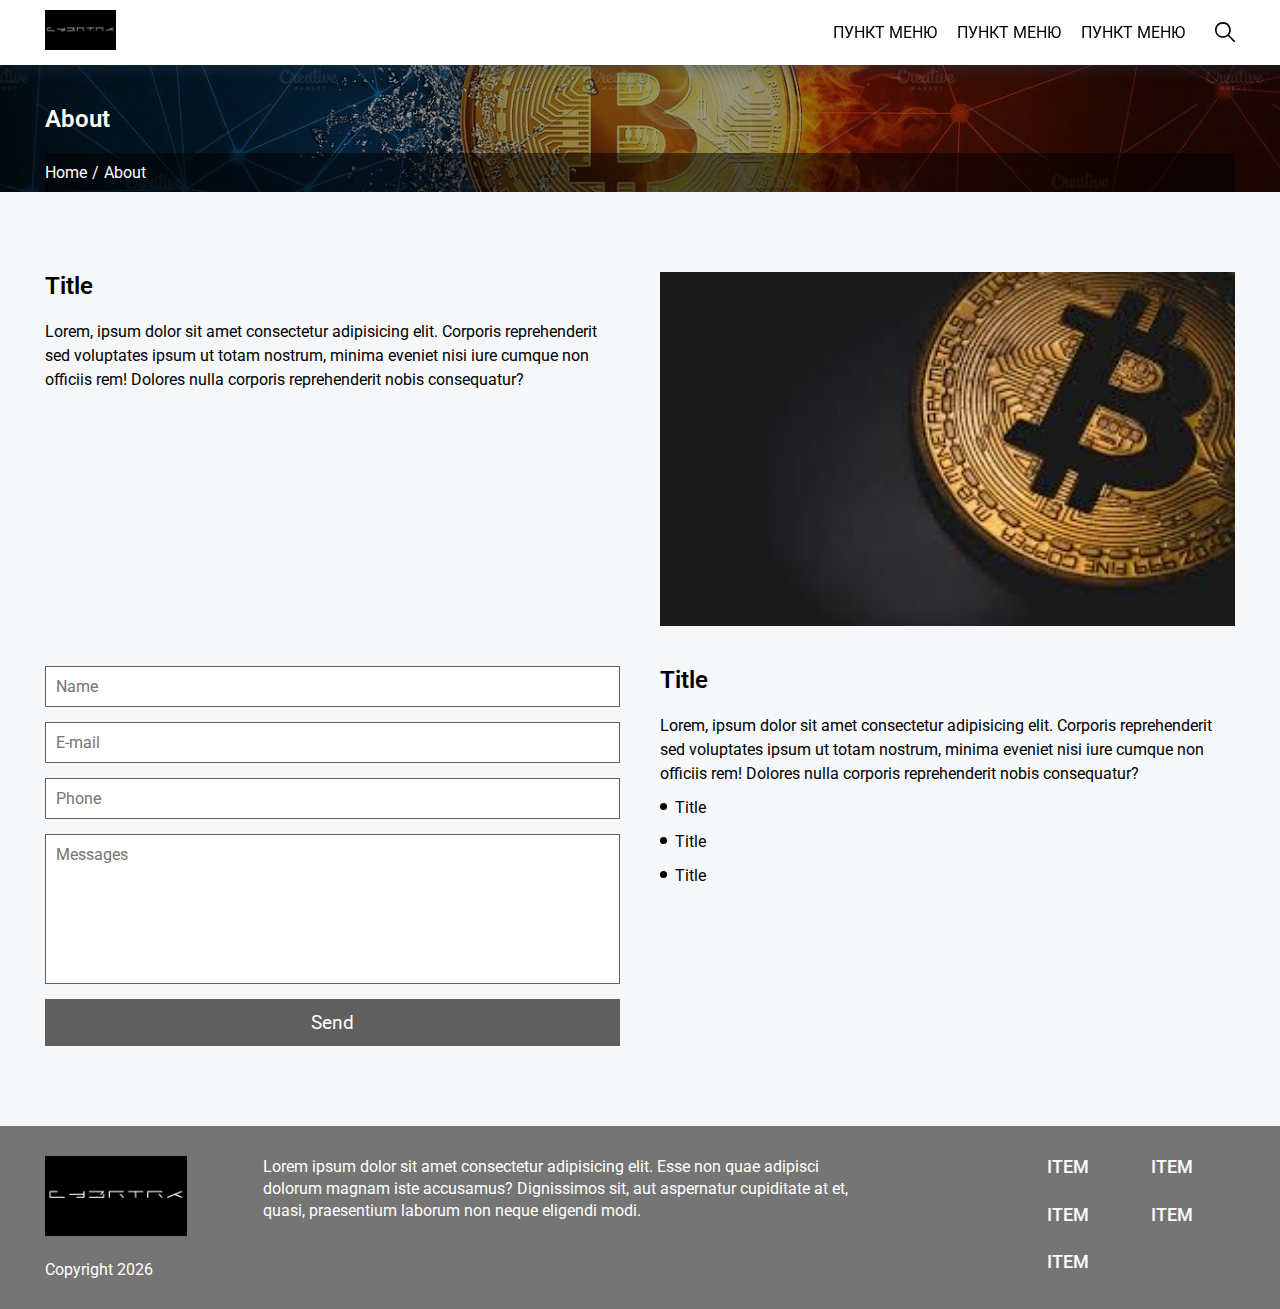
==== about.html @ a3834f4e "Add files via upload" ====
<!DOCTYPE html>
<html>

<head>
    <meta charset="utf-8">
    <meta http-equiv="X-UA-Compatible" content="IE=edge">
    <title></title>
    <meta name="description" content="">
    <meta name="viewport" content="width=device-width, initial-scale=1">
    <link rel="stylesheet" href="css/magnific-popup.css">
    <link rel="stylesheet" href="css/main.css">
    <link rel="preconnect" href="https://fonts.gstatic.com">
    <link href="https://fonts.googleapis.com/css2?family=Roboto:wght@300;400;500;700;900&display=swap" rel="stylesheet">
</head>

<body>
    <div class="wrapper">
        <header class="padding other_header">
            <div class="container">
                <div class="header_container">
                    <div class="header_logo">
                        <img src="img/logo.jpg" alt="logo">
                    </div>
                    <img src="img/icon/menu.svg" class="call_menu" alt="menu">
                    <nav>
                        <ul>
                            <li>
                                <a href="#">Пункт меню</a>
                            </li>
                            <li>
                                <a href="#">Пункт меню</a>
                            </li>
                            <li>
                                <a href="#">Пункт меню</a>
                            </li>
                        </ul>
                        <div class="search_box">
                            <form class="search_form">
                                <div class="form_box">
                                    <input type="text" required>
                                    <button type="submit">Search</button>
                                </div>
                            </form>
                            <div class="search_btn">
                                <img src="img/icon/loup.svg" class="loup_white" alt="loup">
                                <img src="img/icon/dark_loup.svg" class="loup_dark" alt="loup">
                            </div>
                        </div>
                    </nav>
                </div>
            </div>
        </header>
        <main>
            <section class="breadcrumbs margin padding">
                <div class="container">
                    <h1 class="breadcrumbs_title">About</h1>
                    <ul class="bread_list">
                        <li>
                            <span>Home</span>
                        </li>
                        <li>
                            <a href="#">About</a>
                        </li>
                    </ul>
                </div>
            </section>
            <section class="about padding margin">
                <div class="container">
                    <div class="about_wrap">
                        <div class="about_info">
                            <h2 class="about_title">Title</h2>
                            <p class="about_text">
                                Lorem, ipsum dolor sit amet consectetur adipisicing elit. Corporis reprehenderit sed voluptates ipsum ut totam nostrum, minima eveniet nisi iure cumque non officiis rem! Dolores nulla corporis reprehenderit nobis consequatur?
                            </p>
                        </div>
                        <img src="img/bitcoin.jpg" class="about_img" alt="about">
                        <form class="form_about">
                            <input type="text" placeholder="Name" required>
                            <input type="email" placeholder="E-mail" required>
                            <input type="tel" placeholder="Phone" class="phone" required>
                            <textarea name="" placeholder="Messages"></textarea>
                            <button type="submit">Send</button>
                        </form>
                        <div class="about_info">
                            <h3 class="about_title">Title</h3>
                            <p class="about_text">
                                Lorem, ipsum dolor sit amet consectetur adipisicing elit. Corporis reprehenderit sed voluptates ipsum ut totam nostrum, minima eveniet nisi iure cumque non officiis rem! Dolores nulla corporis reprehenderit nobis consequatur?
                            </p>
                            <ul class="about_list">
                                <li>Title</li>
                                <li>Title</li>
                                <li>Title</li>
                            </ul>
                        </div>
                    </div>
                </div>
            </section>
        </main>
        <footer class="padding">
            <div class="container">
                <div class="footer_wrap">
                    <div class="footer_logo">
                        <img src="img/logo.jpg" class="logo_img" alt="logo">
                        <p class="logo_text">Copyright <span class="year"></span></p>
                    </div>
                    <div class="footer_info">
                        <p class="footer_info_text">Lorem ipsum dolor sit amet consectetur adipisicing elit. Esse non quae adipisci dolorum magnam iste accusamus? Dignissimos sit, aut aspernatur cupiditate at et, quasi, praesentium laborum non neque eligendi modi.</p>
                    </div>
                    <ul class="footer_nav">
                        <li>
                            <a href="#">item</a>
                        </li>
                        <li>
                            <a href="#">item</a>
                        </li>
                        <li>
                            <a href="#">item</a>
                        </li>
                        <li>
                            <a href="#">item</a>
                        </li>
                        <li>
                            <a href="#">item</a>
                        </li>
                    </ul>
                </div>
            </div>
        </footer>
    </div>

    <a class="popup-with-zoom-anim thank_click" href="#thank"></a>



    <div id="thank" class="zoom-anim-dialog mfp-hide">
        <p>Спасибо за заявку</p>
    </div>

    <div id="polit" class="zoom-anim-dialog politika mfp-hide">
        <p>Тут политика</p>
    </div>


    <script src="https://code.jquery.com/jquery-3.5.1.min.js" integrity="sha256-9/aliU8dGd2tb6OSsuzixeV4y/faTqgFtohetphbbj0=" crossorigin="anonymous"></script>
    <script src="js/magnific-popup.min.js"></script>
    <script src="js/common.js"></script>
</body>

</html>
---- css/main.css ----
header {
  position: fixed;
  top: 0;
  left: 0;
  -webkit-transition: .3s;
  -o-transition: .3s;
  transition: .3s;
  right: 0;
  width: 100%;
  z-index: 99;
  -webkit-box-sizing: border-box;
          box-sizing: border-box; }
  @media (max-width: 990px) {
    header {
      background: #fff; } }

.header_container {
  display: -webkit-box;
  display: -webkit-flex;
  display: -ms-flexbox;
  display: flex;
  -webkit-box-align: center;
  -webkit-align-items: center;
      -ms-flex-align: center;
          align-items: center;
  -webkit-box-pack: justify;
  -webkit-justify-content: space-between;
      -ms-flex-pack: justify;
          justify-content: space-between;
  padding: 10px 0;
  border-bottom: 1px solid rgba(255, 255, 255, 0.5); }
  .header_container .header_logo img {
    max-width: 100%;
    height: 40px;
    -o-object-fit: contain;
       object-fit: contain; }
  .header_container .call_menu {
    display: none; }
    @media (max-width: 768px) {
      .header_container .call_menu {
        display: block;
        height: 25px; } }
  .header_container nav {
    display: -webkit-box;
    display: -webkit-flex;
    display: -ms-flexbox;
    display: flex;
    -webkit-box-align: center;
    -webkit-align-items: center;
        -ms-flex-align: center;
            align-items: center; }
    @media (max-width: 768px) {
      .header_container nav {
        display: none;
        position: absolute;
        top: 100%;
        background: #fff;
        left: 0;
        width: 100%;
        height: auto;
        -webkit-box-sizing: border-box;
                box-sizing: border-box;
        padding: 10px 15px;
        left: 0; } }
    .header_container nav ul {
      display: -webkit-box;
      display: -webkit-flex;
      display: -ms-flexbox;
      display: flex;
      -webkit-box-align: center;
      -webkit-align-items: center;
          -ms-flex-align: center;
              align-items: center;
      -webkit-box-pack: center;
      -webkit-justify-content: center;
          -ms-flex-pack: center;
              justify-content: center;
      margin-right: 20px; }
      @media (max-width: 990px) {
        .header_container nav ul {
          -webkit-box-orient: vertical;
          -webkit-box-direction: normal;
          -webkit-flex-direction: column;
              -ms-flex-direction: column;
                  flex-direction: column;
          -webkit-box-align: start;
          -webkit-align-items: flex-start;
              -ms-flex-align: start;
                  align-items: flex-start;
          margin: 0; } }
      .header_container nav ul li {
        margin: 0 10px; }
        @media (max-width: 990px) {
          .header_container nav ul li {
            margin: 0 0 10px 0; } }
        .header_container nav ul li a {
          color: #fff;
          text-transform: uppercase;
          font: 400 1rem 'Roboto', sans-serif; }
          @media (max-width: 990px) {
            .header_container nav ul li a {
              color: #000; } }
    .header_container nav .search_box {
      position: relative; }
      @media (max-width: 990px) {
        .header_container nav .search_box {
          width: 100%; } }
      .header_container nav .search_box .search_form {
        display: none;
        position: absolute;
        left: -260px;
        width: 300px;
        top: -5px; }
        @media (max-width: 768px) {
          .header_container nav .search_box .search_form {
            position: relative;
            width: 100%;
            -webkit-box-sizing: border-box;
                    box-sizing: border-box;
            left: 0;
            top: 0;
            display: block; } }
        .header_container nav .search_box .search_form .form_box {
          display: -webkit-box;
          display: -webkit-flex;
          display: -ms-flexbox;
          display: flex;
          -webkit-box-align: center;
          -webkit-align-items: center;
              -ms-flex-align: center;
                  align-items: center; }
        .header_container nav .search_box .search_form input {
          font: 400 .87rem 'Roboto', sans-serif;
          -webkit-appearance: none;
             -moz-appearance: none;
                  appearance: none;
          padding: 5px 8px;
          margin-bottom: 5px;
          -webkit-box-shadow: none;
                  box-shadow: none;
          border-radius: 5px 0 0 5px;
          border: 1px solid #666666;
          margin: 0;
          width: 100%;
          -webkit-box-sizing: border-box;
                  box-sizing: border-box;
          border-color: #e5e8e8;
          outline: none; }
        .header_container nav .search_box .search_form button {
          font: 400 .87rem 'Roboto', sans-serif;
          color: #fff;
          background: #5f5f5f;
          display: -webkit-box;
          display: -webkit-flex;
          display: -ms-flexbox;
          display: flex;
          -webkit-box-align: center;
          -webkit-align-items: center;
              -ms-flex-align: center;
                  align-items: center;
          -webkit-box-pack: center;
          -webkit-justify-content: center;
              -ms-flex-pack: center;
                  justify-content: center;
          -webkit-appearance: none;
             -moz-appearance: none;
                  appearance: none;
          -webkit-box-shadow: none;
                  box-shadow: none;
          padding: 6.75px 10px;
          border: none;
          outline: none;
          cursor: pointer; }
      .header_container nav .search_box .search_btn {
        cursor: pointer; }
        @media (max-width: 768px) {
          .header_container nav .search_box .search_btn {
            display: none; } }
        .header_container nav .search_box .search_btn img {
          height: 20px;
          width: 20px; }
        .header_container nav .search_box .search_btn .loup_dark {
          display: none; }

.fixed_header {
  -webkit-box-shadow: 5px 5px 15px 0 rgba(34, 60, 80, 0.4);
          box-shadow: 5px 5px 15px 0 rgba(34, 60, 80, 0.4);
  background: #fff; }
  .fixed_header nav ul li a {
    color: #000; }
  .fixed_header nav .search_box .search_btn {
    cursor: pointer; }
    .fixed_header nav .search_box .search_btn img {
      height: 20px;
      width: 20px; }
    .fixed_header nav .search_box .search_btn .loup_white {
      display: none; }
    .fixed_header nav .search_box .search_btn .loup_dark {
      display: block; }

.other_header {
  -webkit-box-shadow: 5px 5px 15px 0 rgba(34, 60, 80, 0.4);
          box-shadow: 5px 5px 15px 0 rgba(34, 60, 80, 0.4);
  background: #fff; }
  .other_header nav ul li a {
    color: #000; }
  .other_header nav .search_box .search_btn {
    cursor: pointer; }
    .other_header nav .search_box .search_btn img {
      height: 20px;
      width: 20px; }
    .other_header nav .search_box .search_btn .loup_white {
      display: none; }
    .other_header nav .search_box .search_btn .loup_dark {
      display: block; }

.info_section {
  background: url(../img/bg.jpg) no-repeat center center/cover;
  height: 500px;
  position: relative; }
  @media (max-width: 990px) {
    .info_section {
      height: auto; } }
  .info_section::before {
    content: '';
    height: 100%;
    width: 100%;
    position: absolute;
    left: 0;
    right: 0;
    top: 0;
    bottom: 0;
    background: rgba(0, 0, 0, 0.4); }
  .info_section .container {
    height: 100%; }
    @media (max-width: 990px) {
      .info_section .container {
        padding-top: 140px; } }
  .info_section .info_section_wrap {
    height: 100%;
    display: -webkit-box;
    display: -webkit-flex;
    display: -ms-flexbox;
    display: flex;
    -webkit-box-align: end;
    -webkit-align-items: flex-end;
        -ms-flex-align: end;
            align-items: flex-end;
    -webkit-box-sizing: border-box;
            box-sizing: border-box;
    -webkit-box-pack: justify;
    -webkit-justify-content: space-between;
        -ms-flex-pack: justify;
            justify-content: space-between;
    position: relative;
    z-index: 9;
    padding-bottom: 50px; }
    @media (max-width: 990px) {
      .info_section .info_section_wrap {
        -webkit-box-orient: vertical;
        -webkit-box-direction: normal;
        -webkit-flex-direction: column;
            -ms-flex-direction: column;
                flex-direction: column;
        -webkit-box-align: start;
        -webkit-align-items: flex-start;
            -ms-flex-align: start;
                align-items: flex-start;
        -webkit-box-pack: end;
        -webkit-justify-content: flex-end;
            -ms-flex-pack: end;
                justify-content: flex-end;
        padding-bottom: 30px; } }
    .info_section .info_section_wrap .info_section_text {
      max-width: 600px; }
      @media (max-width: 990px) {
        .info_section .info_section_wrap .info_section_text {
          margin-bottom: 20px; } }
      .info_section .info_section_wrap .info_section_text .info_title {
        color: #fff;
        margin-bottom: 20px;
        font: 500 1.5rem 'Roboto', sans-serif; }
        @media (max-width: 990px) {
          .info_section .info_section_wrap .info_section_text .info_title {
            margin-bottom: 15px;
            font: 500 1.25rem 'Roboto', sans-serif; } }
      .info_section .info_section_wrap .info_section_text .info_text {
        font: 400 1rem/24px 'Roboto', sans-serif;
        color: #fff; }
        @media (max-width: 990px) {
          .info_section .info_section_wrap .info_section_text .info_text {
            font: 400 .9rem/21px 'Roboto', sans-serif; } }
  .info_section .info_section_icons {
    display: grid;
    grid-template-columns: 1fr;
    grid-gap: 20px;
    padding-left: 40px;
    border-left: 1px solid rgba(255, 255, 255, 0.5); }
    @media (max-width: 990px) {
      .info_section .info_section_icons {
        padding: 0;
        border: none; } }
    .info_section .info_section_icons .info_icons_box {
      display: grid;
      grid-template-columns: 30px 1fr;
      grid-gap: 20px; }
      .info_section .info_section_icons .info_icons_box img {
        height: 30px; }
    .info_section .info_section_icons .info_icons_box_text .icons_title {
      color: #fff;
      margin-bottom: 5px;
      font: 500 1.125rem 'Roboto', sans-serif; }
    .info_section .info_section_icons .info_icons_box_text .icons_text {
      font: 400 .95rem/22px 'Roboto', sans-serif;
      color: #fff; }

.breadcrumbs {
  background: url(../img/bg.jpg) no-repeat center center/cover;
  position: relative;
  margin-top: 65px; }
  .breadcrumbs .container {
    padding-top: 40px;
    position: relative;
    z-index: 9; }
  .breadcrumbs::before {
    content: '';
    height: 100%;
    width: 100%;
    position: absolute;
    left: 0;
    right: 0;
    top: 0;
    bottom: 0;
    background: rgba(0, 0, 0, 0.4); }
  .breadcrumbs .breadcrumbs_title {
    color: #fff;
    margin-bottom: 20px;
    font: 600 1.5rem 'Roboto', sans-serif; }
  .breadcrumbs .bread_list {
    padding: 10px 0;
    background: rgba(0, 0, 0, 0.5);
    -webkit-box-sizing: border-box;
            box-sizing: border-box;
    display: -webkit-box;
    display: -webkit-flex;
    display: -ms-flexbox;
    display: flex;
    -webkit-box-align: center;
    -webkit-align-items: center;
        -ms-flex-align: center;
            align-items: center; }
    .breadcrumbs .bread_list a,
    .breadcrumbs .bread_list span {
      color: #fff;
      font: 400 1rem 'Roboto', sans-serif; }
    .breadcrumbs .bread_list span {
      margin-right: 5px; }
      .breadcrumbs .bread_list span::after {
        content: '/';
        margin-left: 5px; }

.about_wrap {
  display: grid;
  grid-template-columns: 1fr 1fr;
  grid-gap: 40px; }
  @media (max-width: 990px) {
    .about_wrap {
      grid-template-columns: 1fr;
      grid-gap: 25px; } }
  .about_wrap .form_about {
    display: grid;
    grid-template-columns: 1fr;
    grid-gap: 15px; }
    @media (max-width: 990px) {
      .about_wrap .form_about {
        grid-row-end: 5; } }
    .about_wrap .form_about input {
      padding: 10px;
      -webkit-appearance: none;
         -moz-appearance: none;
              appearance: none;
      -webkit-box-sizing: border-box;
              box-sizing: border-box;
      width: 100%;
      -webkit-box-shadow: none;
              box-shadow: none;
      outline: none;
      border: 1px solid #5f5f5f;
      font: 400 1rem 'Roboto', sans-serif; }
    .about_wrap .form_about textarea {
      resize: none;
      border: 1px solid #5f5f5f;
      height: 150px;
      padding: 10px;
      -webkit-appearance: none;
         -moz-appearance: none;
              appearance: none;
      -webkit-box-sizing: border-box;
              box-sizing: border-box;
      width: 100%;
      -webkit-box-shadow: none;
              box-shadow: none;
      outline: none;
      font: 400 1rem 'Roboto', sans-serif; }
    .about_wrap .form_about button {
      padding: 12px;
      -webkit-box-shadow: none;
              box-shadow: none;
      -webkit-appearance: none;
         -moz-appearance: none;
              appearance: none;
      outline: none;
      border: none;
      color: #fff;
      background: #5f5f5f;
      font: 400 1.2rem 'Roboto', sans-serif; }
  .about_wrap img {
    max-width: 100%;
    height: auto;
    width: 100%;
    -o-object-fit: cover;
       object-fit: cover; }
  .about_wrap .about_title {
    color: #000;
    margin-bottom: 20px;
    font: 600 1.5rem 'Roboto', sans-serif; }
    @media (max-width: 990px) {
      .about_wrap .about_title {
        margin-bottom: 15px;
        font: 600 1.25rem 'Roboto', sans-serif; } }
  .about_wrap .about_text {
    color: #000;
    margin-bottom: 10px;
    font: 400 1rem/24px 'Roboto', sans-serif; }
    @media (max-width: 990px) {
      .about_wrap .about_text {
        margin-bottom: 10px;
        font: 400 .95rem/22px 'Roboto', sans-serif; } }
  .about_wrap .about_list {
    display: grid;
    grid-template-columns: 1fr;
    grid-gap: 10px; }
    .about_wrap .about_list li {
      display: -webkit-box;
      display: -webkit-flex;
      display: -ms-flexbox;
      display: flex;
      -webkit-box-align: center;
      -webkit-align-items: center;
          -ms-flex-align: center;
              align-items: center;
      font: 400 1rem/24px 'Roboto', sans-serif;
      position: relative;
      padding-left: 15px; }
      .about_wrap .about_list li::after {
        content: '';
        height: 7px;
        width: 7px;
        background: #000;
        border-radius: 50%;
        position: absolute;
        left: 0;
        top: 7px; }

.main_section_wrap {
  display: grid;
  grid-template-columns: 2fr 1fr;
  grid-gap: 45px;
  padding: 50px 0; }
  @media (max-width: 990px) {
    .main_section_wrap {
      grid-gap: 20px;
      padding: 30px 0;
      grid-template-columns: 1fr; } }
  .main_section_wrap .main_pretitle {
    font: 400 1rem 'Roboto', sans-serif;
    margin-bottom: 5px; }
  .main_section_wrap .main_title {
    margin-bottom: 30px;
    font: 500 2rem 'Roboto', sans-serif; }
    @media (max-width: 990px) {
      .main_section_wrap .main_title {
        margin-bottom: 15px;
        font: 500 1.75rem 'Roboto', sans-serif; } }
  .main_section_wrap .output_post_wrap {
    display: grid;
    grid-template-columns: 1fr;
    grid-gap: 40px; }
    .main_section_wrap .output_post_wrap .post_box {
      display: grid;
      grid-template-columns: 1fr 2fr;
      grid-gap: 30px; }
      @media (max-width: 576px) {
        .main_section_wrap .output_post_wrap .post_box {
          grid-template-columns: 1fr;
          grid-gap: 20px; } }
      .main_section_wrap .output_post_wrap .post_box .post_img img {
        max-width: 100%;
        height: 200px;
        width: 100%;
        -o-object-fit: cover;
           object-fit: cover;
        border-radius: 5px; }
      .main_section_wrap .output_post_wrap .post_box .post_info {
        display: -webkit-box;
        display: -webkit-flex;
        display: -ms-flexbox;
        display: flex;
        -webkit-box-orient: vertical;
        -webkit-box-direction: normal;
        -webkit-flex-direction: column;
            -ms-flex-direction: column;
                flex-direction: column;
        -webkit-box-pack: justify;
        -webkit-justify-content: space-between;
            -ms-flex-pack: justify;
                justify-content: space-between;
        cursor: pointer; }
        .main_section_wrap .output_post_wrap .post_box .post_info .post_title {
          font: 500 1.125rem 'Roboto', sans-serif;
          margin-bottom: 10px;
          color: #1D2020; }
        .main_section_wrap .output_post_wrap .post_box .post_info .post_tags_wrap {
          display: -webkit-box;
          display: -webkit-flex;
          display: -ms-flexbox;
          display: flex;
          -webkit-box-align: center;
          -webkit-align-items: center;
              -ms-flex-align: center;
                  align-items: center;
          -webkit-flex-wrap: wrap;
              -ms-flex-wrap: wrap;
                  flex-wrap: wrap;
          margin-bottom: 25px;
          margin-left: -5px; }
          .main_section_wrap .output_post_wrap .post_box .post_info .post_tags_wrap span {
            margin: 0 5px;
            color: #fff;
            border-radius: 4px;
            padding: 8px 12px;
            border-radius: 5px;
            font: 600 1rem 'Roboto', sans-serif; }
        .main_section_wrap .output_post_wrap .post_box .post_info .post_text {
          color: #858787;
          margin-bottom: 20px;
          overflow: hidden;
          display: -webkit-box;
          -webkit-line-clamp: 3;
          -webkit-box-orient: vertical;
          height: 65px;
          font: 400 1rem/22px 'Roboto', sans-serif; }
        .main_section_wrap .output_post_wrap .post_box .post_info .post_link {
          font: 600 1rem 'Roboto', sans-serif;
          color: #858787;
          position: relative;
          display: -webkit-box;
          display: -webkit-flex;
          display: -ms-flexbox;
          display: flex;
          margin-bottom: 3px; }
          .main_section_wrap .output_post_wrap .post_box .post_info .post_link:hover::after {
            -webkit-transform: translateX(3px);
                -ms-transform: translateX(3px);
                    transform: translateX(3px); }
          .main_section_wrap .output_post_wrap .post_box .post_info .post_link::after {
            content: '';
            -webkit-transition: .2s;
            -o-transition: .2s;
            transition: .2s;
            background: url(../img/icon/arr.svg);
            background-size: 15px 15px;
            height: 15px;
            top: 2px;
            width: 15px;
            display: block;
            position: relative;
            left: 8px; }
  .main_section_wrap .main_title_coment {
    margin-bottom: 20px;
    font: 600 1.3rem 'Roboto', sans-serif; }
  .main_section_wrap .main_title_trand {
    margin-bottom: 20px;
    font: 600 1.3rem 'Roboto', sans-serif; }
  .main_section_wrap .main_output_coment {
    display: grid;
    grid-template-columns: 1fr;
    grid-gap: 20px;
    margin-bottom: 20px; }
    .main_section_wrap .main_output_coment .coment_box {
      position: relative; }
      .main_section_wrap .main_output_coment .coment_box:hover::after {
        -webkit-transform: translateX(3px);
            -ms-transform: translateX(3px);
                transform: translateX(3px); }
      .main_section_wrap .main_output_coment .coment_box::after {
        content: '';
        -webkit-transition: .2s;
        -o-transition: .2s;
        transition: .2s;
        background: url(../img/icon/com_arr.svg);
        background-size: 15px 15px;
        height: 15px;
        width: 15px;
        display: block;
        position: absolute;
        right: 0;
        bottom: 20px; }
      .main_section_wrap .main_output_coment .coment_box .coment_name {
        font: 500 1rem 'Roboto', sans-serif;
        margin-bottom: 5px;
        color: #858787; }
      .main_section_wrap .main_output_coment .coment_box .coment_data {
        font: 400 .87rem 'Roboto', sans-serif;
        margin-bottom: 10px;
        color: #858787; }
      .main_section_wrap .main_output_coment .coment_box .coment_text {
        overflow: hidden;
        display: -webkit-box;
        -webkit-line-clamp: 2;
        -webkit-box-orient: vertical;
        font: 400 .95rem/21px 'Roboto', sans-serif;
        color: #858787;
        max-width: 90%; }
  .main_section_wrap .newsletter_form {
    padding: 20px 0;
    border-top: 1px solid #858787;
    border-bottom: 1px solid #858787;
    margin-bottom: 25px; }
    .main_section_wrap .newsletter_form .sub_title {
      margin-bottom: 10px;
      font: 600 1.3rem 'Roboto', sans-serif; }
    .main_section_wrap .newsletter_form .newsletter_input {
      font: 400 1rem 'Roboto', sans-serif;
      -webkit-appearance: none;
         -moz-appearance: none;
              appearance: none;
      padding: 15px;
      margin-bottom: 5px;
      -webkit-box-shadow: none;
              box-shadow: none;
      border-radius: 5px 0 0 5px;
      border: 1px solid #858787;
      margin: 0;
      width: 100%;
      -webkit-box-sizing: border-box;
              box-sizing: border-box;
      border-color: #e5e8e8;
      outline: none; }
    .main_section_wrap .newsletter_form .newsletter_btn {
      background: #5f5f5f;
      display: -webkit-box;
      display: -webkit-flex;
      display: -ms-flexbox;
      display: flex;
      -webkit-box-align: center;
      -webkit-align-items: center;
          -ms-flex-align: center;
              align-items: center;
      -webkit-box-pack: center;
      -webkit-justify-content: center;
          -ms-flex-pack: center;
              justify-content: center;
      border-radius: 0 5px 5px 0;
      width: 60px;
      -webkit-appearance: none;
         -moz-appearance: none;
              appearance: none;
      -webkit-box-shadow: none;
              box-shadow: none;
      border: none;
      outline: none;
      cursor: pointer; }
      .main_section_wrap .newsletter_form .newsletter_btn::before {
        content: '';
        background: url(../img/icon/mail.svg);
        background-size: 25px 25px;
        height: 25px;
        width: 25px;
        display: block;
        position: absolute; }
    .main_section_wrap .newsletter_form .newsletter_form_box {
      display: -webkit-box;
      display: -webkit-flex;
      display: -ms-flexbox;
      display: flex; }
    .main_section_wrap .newsletter_form .politica {
      margin-top: 10px;
      cursor: pointer;
      display: block;
      font: 400 .95rem 'Roboto', sans-serif; }
      .main_section_wrap .newsletter_form .politica a {
        color: #858787;
        text-decoration: underline; }
  .main_section_wrap .tags_title {
    margin-bottom: 20px;
    font: 600 1.3rem 'Roboto', sans-serif; }
  .main_section_wrap .tags_output {
    display: -webkit-box;
    display: -webkit-flex;
    display: -ms-flexbox;
    display: flex;
    -webkit-box-align: center;
    -webkit-align-items: center;
        -ms-flex-align: center;
            align-items: center;
    -webkit-flex-wrap: wrap;
        -ms-flex-wrap: wrap;
            flex-wrap: wrap;
    margin-left: -5px; }
    .main_section_wrap .tags_output .tags_element {
      margin: 0 5px;
      color: #fff;
      border-radius: 4px;
      padding: 8px 12px;
      border-radius: 5px;
      font: 600 1rem 'Roboto', sans-serif; }

.post_section {
  margin-top: 70px; }
  .post_section .post_output_title {
    margin-bottom: 15px;
    font: 600 2rem 'Roboto', sans-serif; }
    @media (max-width: 990px) {
      .post_section .post_output_title {
        font: 600 1.5rem 'Roboto', sans-serif; } }
  .post_section .info_post {
    margin-bottom: 20px;
    display: -webkit-box;
    display: -webkit-flex;
    display: -ms-flexbox;
    display: flex;
    -webkit-box-align: center;
    -webkit-align-items: center;
        -ms-flex-align: center;
            align-items: center; }
    .post_section .info_post .tag {
      margin: 0 20px 0 0;
      color: #fff;
      border-radius: 4px;
      padding: 8px 12px;
      border-radius: 5px;
      font: 600 1rem 'Roboto', sans-serif; }
    .post_section .info_post .data {
      font: 500 1rem 'Roboto', sans-serif;
      color: #000; }
  .post_section .post_single_output img {
    max-width: 100%;
    height: auto;
    width: 100%;
    -o-object-fit: cover;
       object-fit: cover;
    margin: 10px 0; }
  .post_section .post_single_output p {
    margin-bottom: 10px;
    font: 400 1rem/23px 'Roboto', sans-serif; }
    @media (max-width: 990px) {
      .post_section .post_single_output p {
        font: 400 .95rem/21px 'Roboto', sans-serif; } }
  .post_section .post_single_output h2,
  .post_section .post_single_output h3,
  .post_section .post_single_output h4,
  .post_section .post_single_output h5,
  .post_section .post_single_output h6 {
    margin-bottom: 10px;
    font: 500 1.2rem 'Roboto', sans-serif; }
  .post_section .trands_output_wrap {
    margin-bottom: 20px;
    display: grid;
    grid-template-columns: 1fr;
    grid-gap: 20px; }
    @media (max-width: 990px) {
      .post_section .trands_output_wrap {
        grid-gap: 15px; } }
    .post_section .trands_output_wrap .trands_output_box {
      display: grid;
      grid-template-columns: 100px 1fr;
      grid-gap: 20px;
      -webkit-box-align: center;
      -webkit-align-items: center;
          -ms-flex-align: center;
              align-items: center; }
      @media (max-width: 990px) {
        .post_section .trands_output_wrap .trands_output_box {
          grid-template-columns: 80px 1fr; } }
      .post_section .trands_output_wrap .trands_output_box img {
        max-width: 100%;
        border-radius: 3px;
        height: auto;
        width: 100%;
        -o-object-fit: cover;
           object-fit: cover; }
      .post_section .trands_output_wrap .trands_output_box .trands_info p {
        color: #000;
        font: 600 1.125rem 'Roboto', sans-serif; }
        @media (max-width: 990px) {
          .post_section .trands_output_wrap .trands_output_box .trands_info p {
            font: 600 1rem 'Roboto', sans-serif; } }

footer {
  background: #757575; }

.footer_wrap {
  display: grid;
  grid-template-columns: 1fr 4fr 1fr;
  grid-gap: 30px;
  padding: 30px 0; }
  @media (max-width: 990px) {
    .footer_wrap {
      grid-template-columns: 1fr;
      grid-gap: 25px;
      padding: 20px 0; } }
  .footer_wrap .footer_logo .logo_img {
    height: 80px;
    max-width: 100%;
    -o-object-fit: contain;
       object-fit: contain;
    margin-bottom: 20px; }
    @media (max-width: 990px) {
      .footer_wrap .footer_logo .logo_img {
        margin-bottom: 10px; } }
  .footer_wrap .footer_logo .logo_text {
    color: #fff;
    font: 400 1rem 'Roboto', sans-serif; }
    @media (max-width: 990px) {
      .footer_wrap .footer_logo .logo_text {
        font: 400 .87rem 'Roboto', sans-serif; } }
  .footer_wrap .footer_info .footer_info_text {
    max-width: 600px;
    color: #fff;
    font: 400 1rem/22px 'Roboto', sans-serif; }
    @media (max-width: 990px) {
      .footer_wrap .footer_info .footer_info_text {
        font: 400 .9rem/21px 'Roboto', sans-serif; } }
  .footer_wrap .footer_nav {
    display: grid;
    grid-template-columns: 1fr 1fr;
    grid-gap: 20px; }
    .footer_wrap .footer_nav li a {
      text-transform: uppercase;
      color: #fff;
      font: 500 1.125rem 'Roboto', sans-serif; }
      @media (max-width: 990px) {
        .footer_wrap .footer_nav li a {
          font: 500 1rem 'Roboto', sans-serif; } }

html,
body {
  padding: 0;
  margin: 0;
  -webkit-box-sizing: border-box;
          box-sizing: border-box;
  overflow-x: hidden;
  font-family: 'Roboto', sans-serif;
  background: #f5f7f9; }

.container {
  max-width: 1220px;
  margin: 0 auto; }

h1,
h2,
h3,
h4,
h5,
p {
  margin: 0; }

button {
  outline: none; }

.padding {
  padding: 0 70px; }
  @media (max-width: 1280px) {
    .padding {
      padding: 0 45px; } }
  @media (max-width: 990px) {
    .padding {
      padding: 0 15px; } }

.padding_mob {
  padding: 0 70px; }
  @media (max-width: 1280px) {
    .padding_mob {
      padding: 0 45px; } }
  @media (max-width: 990px) {
    .padding_mob {
      padding: 0 15px; } }
  @media (max-width: 576px) {
    .padding_mob {
      padding: 0; } }

.margin {
  margin-bottom: 80px; }
  @media (max-width: 990px) {
    .margin {
      margin-bottom: 60px; } }

main {
  min-height: -webkit-calc(100vh - 80px);
  min-height: calc(100vh - 80px); }

a {
  text-decoration: none; }

ul {
  margin: 0;
  padding: 0;
  list-style-type: none; }
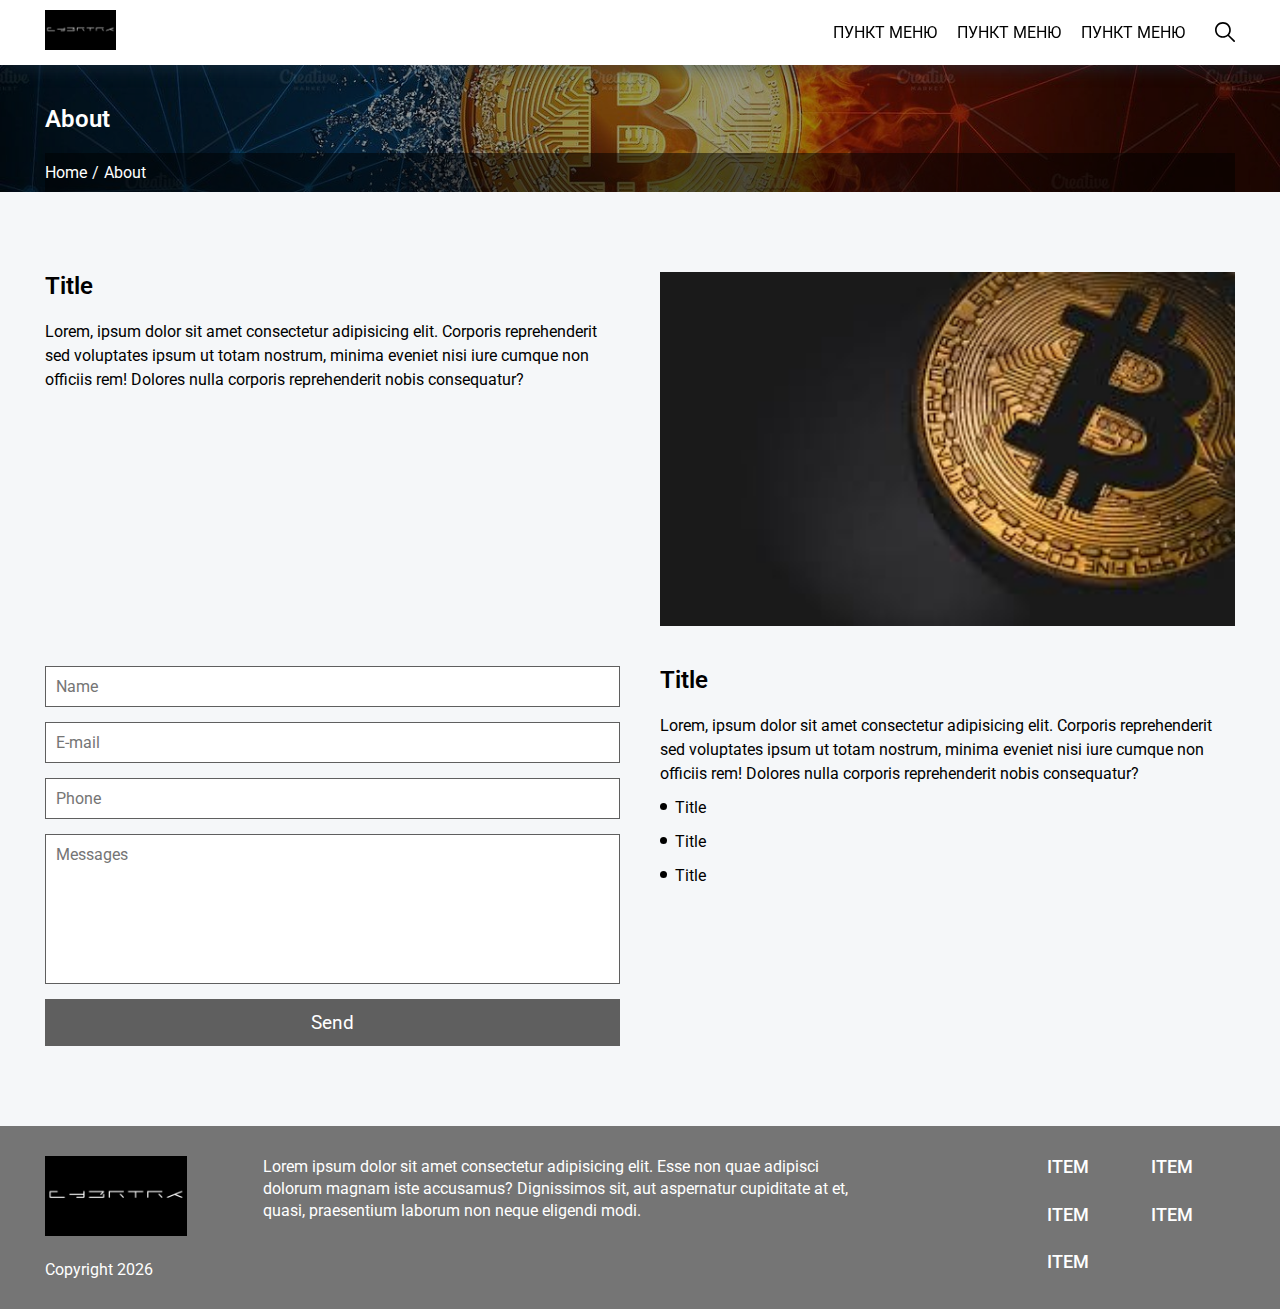
==== commit 2b753009: "as" ====
--- a/about.html
+++ b/about.html
@@ -75,7 +75,7 @@
                         </div>
                         <img src="img/bitcoin.jpg" class="about_img" alt="about">
                         <form class="form_about">
-                            <input type="text" placeholder="Name" required>
+                            <input type="text" name="" placeholder="Name" required>
                             <input type="email" placeholder="E-mail" required>
                             <input type="tel" placeholder="Phone" class="phone" required>
                             <textarea name="" placeholder="Messages"></textarea>
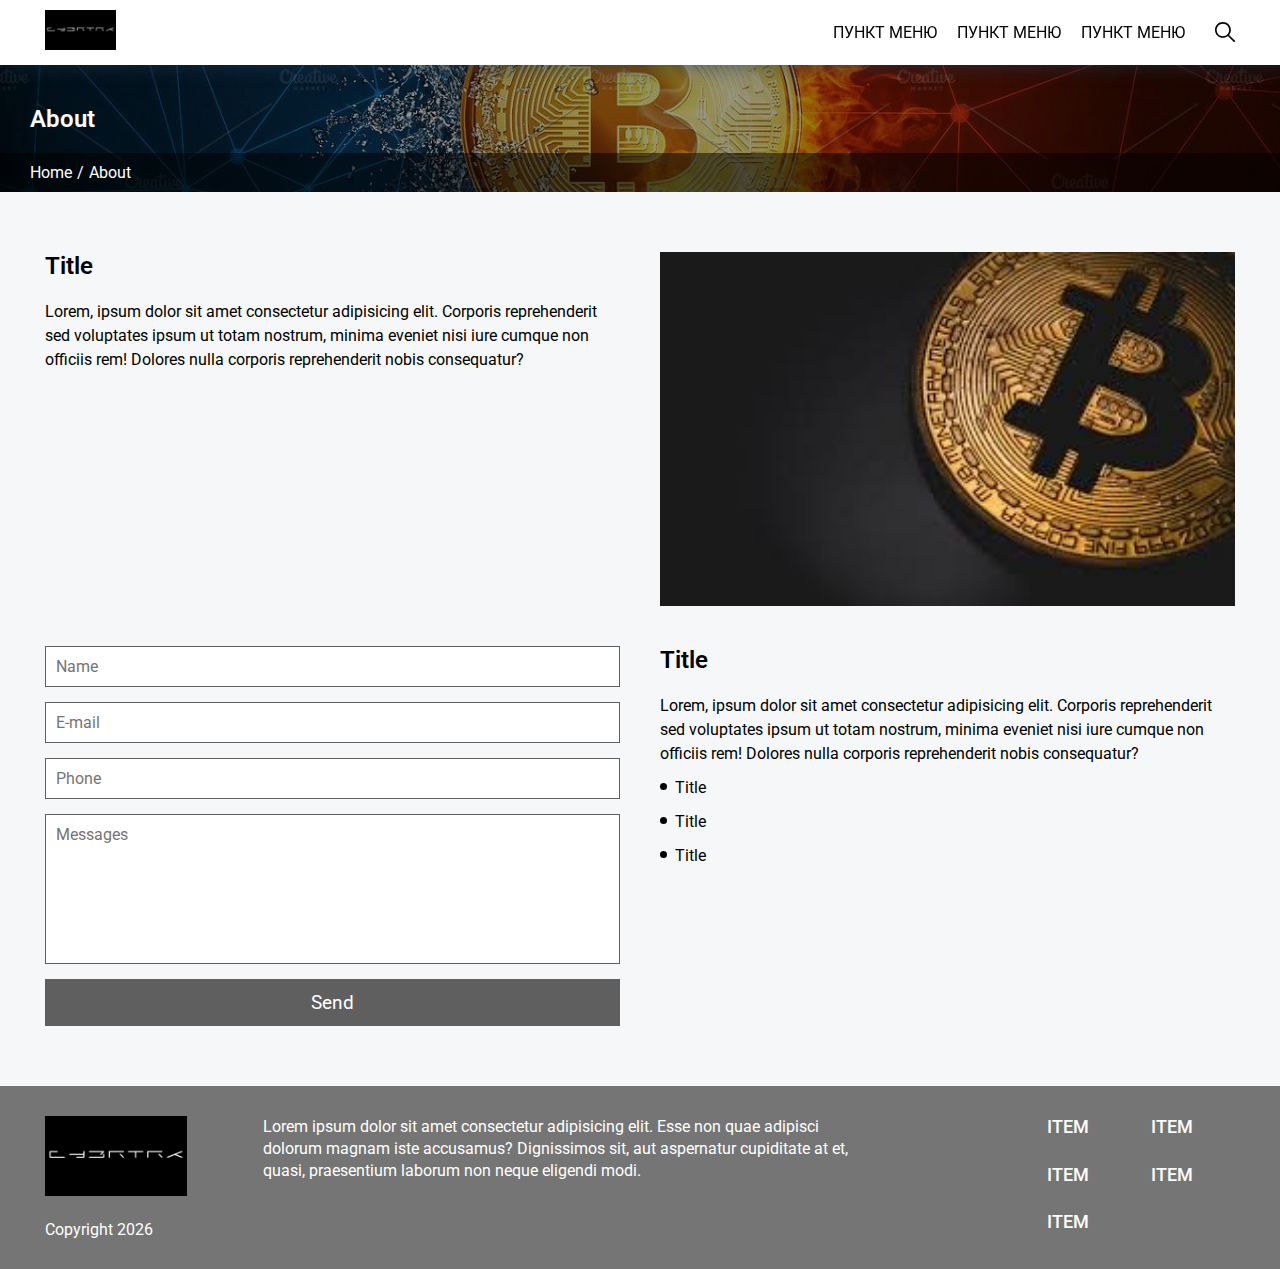
==== commit eeb1ee30: "fix" ====
--- a/about.html
+++ b/about.html
@@ -51,9 +51,11 @@
             </div>
         </header>
         <main>
-            <section class="breadcrumbs margin padding">
+            <section class="breadcrumbs margin">
                 <div class="container">
                     <h1 class="breadcrumbs_title">About</h1>
+                </div>
+                <div class="bread_list_wrap">
                     <ul class="bread_list">
                         <li>
                             <span>Home</span>
--- a/css/main.css
+++ b/css/main.css
@@ -36,7 +36,7 @@
        object-fit: contain; }
   .header_container .call_menu {
     display: none; }
-    @media (max-width: 768px) {
+    @media (max-width: 990px) {
       .header_container .call_menu {
         display: block;
         height: 25px; } }
@@ -49,7 +49,7 @@
     -webkit-align-items: center;
         -ms-flex-align: center;
             align-items: center; }
-    @media (max-width: 768px) {
+    @media (max-width: 990px) {
       .header_container nav {
         display: none;
         position: absolute;
@@ -111,7 +111,7 @@
         left: -260px;
         width: 300px;
         top: -5px; }
-        @media (max-width: 768px) {
+        @media (max-width: 990px) {
           .header_container nav .search_box .search_form {
             position: relative;
             width: 100%;
@@ -167,13 +167,13 @@
                   appearance: none;
           -webkit-box-shadow: none;
                   box-shadow: none;
-          padding: 6.75px 10px;
+          padding: 6px 10px;
           border: none;
           outline: none;
           cursor: pointer; }
       .header_container nav .search_box .search_btn {
         cursor: pointer; }
-        @media (max-width: 768px) {
+        @media (max-width: 990px) {
           .header_container nav .search_box .search_btn {
             display: none; } }
         .header_container nav .search_box .search_btn img {
@@ -336,11 +336,14 @@
     color: #fff;
     margin-bottom: 20px;
     font: 600 1.5rem 'Roboto', sans-serif; }
+  .breadcrumbs .bread_list_wrap {
+    background: rgba(0, 0, 0, 0.5); }
   .breadcrumbs .bread_list {
     padding: 10px 0;
-    background: rgba(0, 0, 0, 0.5);
     -webkit-box-sizing: border-box;
             box-sizing: border-box;
+    max-width: 1220px;
+    margin: 0 auto;
     display: -webkit-box;
     display: -webkit-flex;
     display: -ms-flexbox;
@@ -348,7 +351,9 @@
     -webkit-box-align: center;
     -webkit-align-items: center;
         -ms-flex-align: center;
-            align-items: center; }
+            align-items: center;
+    z-index: 9;
+    position: relative; }
     .breadcrumbs .bread_list a,
     .breadcrumbs .bread_list span {
       color: #fff;
@@ -461,6 +466,312 @@
         position: absolute;
         left: 0;
         top: 7px; }
+
+.project_text {
+  font: 400 1rem/23px 'Roboto', sans-serif;
+  margin-bottom: 20px; }
+  @media (max-width: 990px) {
+    .project_text {
+      font: 400 .95rem/20px 'Roboto', sans-serif;
+      margin-bottom: 15px; } }
+
+.proj_btn_wrap {
+  display: -webkit-box;
+  display: -webkit-flex;
+  display: -ms-flexbox;
+  display: flex;
+  -webkit-box-align: center;
+  -webkit-align-items: center;
+      -ms-flex-align: center;
+          align-items: center;
+  -webkit-box-pack: center;
+  -webkit-justify-content: center;
+      -ms-flex-pack: center;
+          justify-content: center;
+  margin-top: 20px; }
+  .proj_btn_wrap a {
+    border-radius: 2px;
+    color: #fff;
+    padding: 10px 30px;
+    font: 400 1rem 'Roboto', sans-serif;
+    background: #c3c3c3; }
+
+.project_container_output {
+  background: #fff;
+  border-radius: 5px;
+  padding: 15px 20px; }
+  @media (max-width: 990px) {
+    .project_container_output {
+      padding: 10px; } }
+  @media (max-width: 768px) {
+    .project_container_output {
+      background: transparent;
+      padding: 0;
+      border-radius: 0; } }
+  .project_container_output .proj_link img {
+    max-width: 100%;
+    height: 70px;
+    border-radius: 3px; }
+    @media (max-width: 990px) {
+      .project_container_output .proj_link img {
+        height: 50px; } }
+  .project_container_output table {
+    border-collapse: collapse;
+    margin: 0;
+    padding: 0;
+    width: 100%;
+    table-layout: fixed; }
+  .project_container_output table tr {
+    border-bottom: 1px solid #ddd;
+    padding: .35em; }
+  .project_container_output table th,
+  .project_container_output table td {
+    padding: .625em;
+    font: 400 1rem 'Roboto', sans-serif;
+    text-align: center; }
+  .project_container_output table th {
+    font: 400 1rem 'Roboto', sans-serif; }
+  @media screen and (max-width: 768px) {
+    .project_container_output table {
+      border: 0; }
+    .project_container_output table caption {
+      font-size: 1.3em; }
+    .project_container_output table thead {
+      display: none; }
+    .project_container_output table tr {
+      display: block;
+      padding: 5px;
+      background: #fff;
+      margin-bottom: 20px;
+      border: none; }
+    .project_container_output table td {
+      border-bottom: 1px solid #ddd;
+      display: block;
+      font-size: .8em;
+      text-align: right;
+      display: -webkit-box;
+      display: -webkit-flex;
+      display: -ms-flexbox;
+      display: flex;
+      -webkit-box-align: center;
+      -webkit-align-items: center;
+          -ms-flex-align: center;
+              align-items: center;
+      -webkit-box-pack: justify;
+      -webkit-justify-content: space-between;
+          -ms-flex-pack: justify;
+              justify-content: space-between; }
+    .project_container_output table td:before {
+      content: attr(aria-label);
+      float: left;
+      font-weight: bold;
+      text-transform: uppercase; }
+    .project_container_output table td:last-child {
+      border-bottom: 0; } }
+
+.project_filter_wrap {
+  padding: 15px;
+  margin-bottom: 20px;
+  background: #fff; }
+  @media (max-width: 576px) {
+    .project_filter_wrap {
+      padding: 10px; } }
+
+.filter_title_wrap {
+  padding-bottom: 5px;
+  display: -webkit-box;
+  display: -webkit-flex;
+  display: -ms-flexbox;
+  display: flex;
+  -webkit-box-align: center;
+  -webkit-align-items: center;
+      -ms-flex-align: center;
+          align-items: center;
+  -webkit-box-pack: justify;
+  -webkit-justify-content: space-between;
+      -ms-flex-pack: justify;
+          justify-content: space-between; }
+  @media (max-width: 576px) {
+    .filter_title_wrap {
+      -webkit-box-orient: vertical;
+      -webkit-box-direction: normal;
+      -webkit-flex-direction: column;
+          -ms-flex-direction: column;
+              flex-direction: column; } }
+  .filter_title_wrap .filter_copy_res {
+    display: -webkit-box;
+    display: -webkit-flex;
+    display: -ms-flexbox;
+    display: flex;
+    -webkit-box-align: center;
+    -webkit-align-items: center;
+        -ms-flex-align: center;
+            align-items: center; }
+    @media (max-width: 576px) {
+      .filter_title_wrap .filter_copy_res {
+        margin-bottom: 10px;
+        -webkit-box-orient: vertical;
+        -webkit-box-direction: normal;
+        -webkit-flex-direction: column;
+            -ms-flex-direction: column;
+                flex-direction: column;
+        -webkit-box-align: start;
+        -webkit-align-items: flex-start;
+            -ms-flex-align: start;
+                align-items: flex-start;
+        width: 100%; } }
+    .filter_title_wrap .filter_copy_res .filter_copy_res_box {
+      margin-right: 15px;
+      display: -webkit-box;
+      display: -webkit-flex;
+      display: -ms-flexbox;
+      display: flex;
+      -webkit-box-align: center;
+      -webkit-align-items: center;
+          -ms-flex-align: center;
+              align-items: center; }
+      @media (max-width: 576px) {
+        .filter_title_wrap .filter_copy_res .filter_copy_res_box {
+          margin: 0;
+          margin-bottom: 10px; } }
+      .filter_title_wrap .filter_copy_res .filter_copy_res_box .delete_input {
+        cursor: pointer;
+        height: 15px;
+        margin-left: 8px; }
+    .filter_title_wrap .filter_copy_res p {
+      color: #707368;
+      font: 400 1rem 'Roboto', sans-serif; }
+  .filter_title_wrap .call_filter {
+    display: -webkit-box;
+    display: -webkit-flex;
+    display: -ms-flexbox;
+    display: flex;
+    -webkit-box-align: center;
+    -webkit-align-items: center;
+        -ms-flex-align: center;
+            align-items: center;
+    cursor: pointer; }
+    @media (max-width: 576px) {
+      .filter_title_wrap .call_filter {
+        width: 100%;
+        -webkit-box-align: center;
+        -webkit-align-items: center;
+            -ms-flex-align: center;
+                align-items: center;
+        -webkit-box-pack: end;
+        -webkit-justify-content: flex-end;
+            -ms-flex-pack: end;
+                justify-content: flex-end; } }
+    .filter_title_wrap .call_filter p {
+      color: #707368;
+      margin-right: 5px;
+      -webkit-user-select: none;
+         -moz-user-select: none;
+          -ms-user-select: none;
+              user-select: none;
+      outline: none;
+      font: 400 1rem 'Roboto', sans-serif; }
+    .filter_title_wrap .call_filter img {
+      height: 15px; }
+
+.hide_filter {
+  display: none; }
+
+.filter_form_wrap {
+  display: grid;
+  grid-template-columns: 1fr;
+  grid-gap: 30px;
+  padding-top: 15px;
+  margin-top: 10px;
+  border-top: 1px solid #c3c3c3; }
+  @media (max-width: 990px) {
+    .filter_form_wrap {
+      grid-gap: 20px; } }
+  .filter_form_wrap .btn_wrap {
+    display: -webkit-box;
+    display: -webkit-flex;
+    display: -ms-flexbox;
+    display: flex;
+    -webkit-box-align: center;
+    -webkit-align-items: center;
+        -ms-flex-align: center;
+            align-items: center;
+    -webkit-box-pack: end;
+    -webkit-justify-content: flex-end;
+        -ms-flex-pack: end;
+            justify-content: flex-end; }
+    @media (max-width: 990px) {
+      .filter_form_wrap .btn_wrap {
+        -webkit-box-pack: center;
+        -webkit-justify-content: center;
+            -ms-flex-pack: center;
+                justify-content: center; } }
+    .filter_form_wrap .btn_wrap button {
+      padding: 10px 20px;
+      color: #fff;
+      border: none;
+      -webkit-appearance: none;
+         -moz-appearance: none;
+              appearance: none;
+      outline: none;
+      font: 400 1rem 'Roboto', sans-serif;
+      background: #c3c3c3; }
+      @media (max-width: 576px) {
+        .filter_form_wrap .btn_wrap button {
+          width: 100%;
+          -webkit-box-sizing: border-box;
+                  box-sizing: border-box;
+          text-align: center; } }
+  .filter_form_wrap .filter_form_box {
+    display: grid;
+    grid-gap: 20px;
+    grid-template-columns: 120px 120px 1fr; }
+    @media (max-width: 576px) {
+      .filter_form_wrap .filter_form_box {
+        grid-template-columns: 1fr 1fr;
+        grid-gap: 15px; } }
+    .filter_form_wrap .filter_form_box p {
+      color: #707368;
+      font: 400 1rem 'Roboto', sans-serif; }
+    .filter_form_wrap .filter_form_box .filter_inputs {
+      display: -webkit-box;
+      display: -webkit-flex;
+      display: -ms-flexbox;
+      display: flex;
+      -webkit-box-align: center;
+      -webkit-align-items: center;
+          -ms-flex-align: center;
+              align-items: center;
+      -webkit-box-pack: start;
+      -webkit-justify-content: flex-start;
+          -ms-flex-pack: start;
+              justify-content: flex-start; }
+      @media (max-width: 576px) {
+        .filter_form_wrap .filter_form_box .filter_inputs {
+          -webkit-box-pack: center;
+          -webkit-justify-content: center;
+              -ms-flex-pack: center;
+                  justify-content: center;
+          grid-column-start: 1;
+          grid-column-end: 3; } }
+      .filter_form_wrap .filter_form_box .filter_inputs p {
+        margin-right: 10px;
+        font: 400 1rem 'Roboto', sans-serif; }
+      .filter_form_wrap .filter_form_box .filter_inputs input {
+        width: 100px;
+        margin-right: 10px;
+        -webkit-appearance: none;
+           -moz-appearance: none;
+                appearance: none;
+        outline: none;
+        padding: 3px;
+        border: 1px solid #707368;
+        font: 400 .95rem 'Roboto', sans-serif; }
+        @media (max-width: 576px) {
+          .filter_form_wrap .filter_form_box .filter_inputs input {
+            width: 100%;
+            -webkit-box-sizing: border-box;
+                    box-sizing: border-box; } }
 
 .main_section_wrap {
   display: grid;
@@ -687,11 +998,21 @@
     .main_section_wrap .newsletter_form .politica {
       margin-top: 10px;
       cursor: pointer;
-      display: block;
+      display: -webkit-box;
+      display: -webkit-flex;
+      display: -ms-flexbox;
+      display: flex;
+      -webkit-box-align: center;
+      -webkit-align-items: center;
+          -ms-flex-align: center;
+              align-items: center;
       font: 400 .95rem 'Roboto', sans-serif; }
+      .main_section_wrap .newsletter_form .politica input {
+        margin-right: 10px; }
       .main_section_wrap .newsletter_form .politica a {
         color: #858787;
-        text-decoration: underline; }
+        text-decoration: underline;
+        margin-left: 5px; }
   .main_section_wrap .tags_title {
     margin-bottom: 20px;
     font: 600 1.3rem 'Roboto', sans-serif; }
@@ -797,6 +1118,38 @@
           .post_section .trands_output_wrap .trands_output_box .trands_info p {
             font: 600 1rem 'Roboto', sans-serif; } }
 
+.post_table {
+  margin-top: 20px; }
+  .post_table .post_table_title {
+    font: 600 1.125rem 'Roboto', sans-serif;
+    margin-bottom: 10px; }
+    @media (max-width: 990px) {
+      .post_table .post_table_title {
+        font: 600 1rem 'Roboto', sans-serif; } }
+  .post_table .post_table_box {
+    display: -webkit-box;
+    display: -webkit-flex;
+    display: -ms-flexbox;
+    display: flex;
+    -webkit-box-align: center;
+    -webkit-align-items: center;
+        -ms-flex-align: center;
+            align-items: center;
+    -webkit-box-pack: justify;
+    -webkit-justify-content: space-between;
+        -ms-flex-pack: justify;
+            justify-content: space-between;
+    padding: 10px 0;
+    border-bottom: 1px solid #858787; }
+    .post_table .post_table_box p {
+      color: #858787;
+      font: 400 1rem 'Roboto', sans-serif; }
+      @media (max-width: 990px) {
+        .post_table .post_table_box p {
+          font: 400 .9rem 'Roboto', sans-serif; } }
+  .post_table .post_table_box:last-child {
+    border: none; }
+
 footer {
   background: #757575; }
 
@@ -891,10 +1244,10 @@
       padding: 0; } }
 
 .margin {
-  margin-bottom: 80px; }
+  margin-bottom: 60px; }
   @media (max-width: 990px) {
     .margin {
-      margin-bottom: 60px; } }
+      margin-bottom: 35px; } }
 
 main {
   min-height: -webkit-calc(100vh - 80px);
